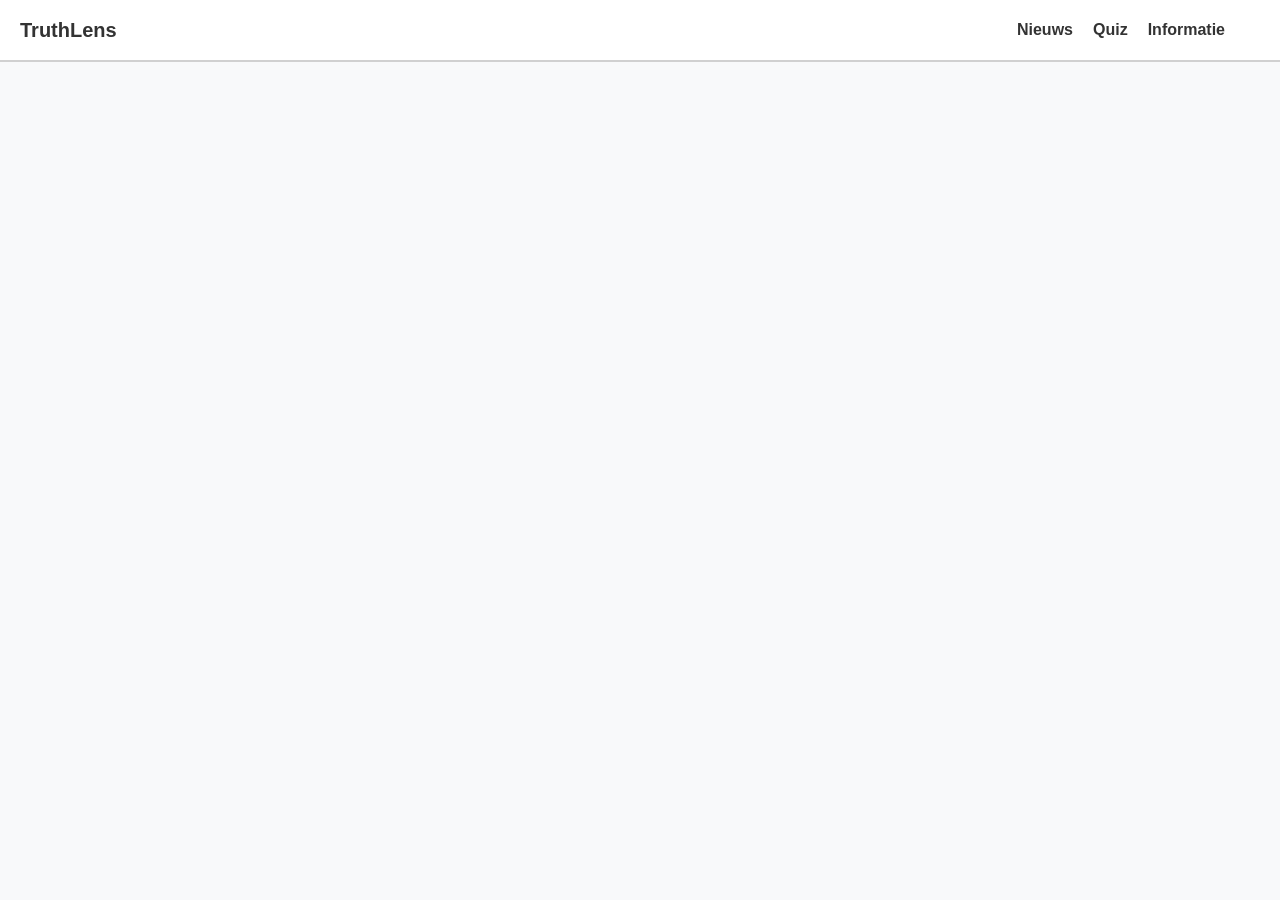
==== informatie.html @ fa0d9157 "Navbar Semi Completed" ====
<!DOCTYPE html>
<html lang="en">

<head>
    <meta charset="UTF-8">
    <meta name="viewport" content="width=device-width, initial-scale=1.0">
    <title>Nepnieuws</title>
    <link href="main.css" rel="stylesheet">
</head>

<body>
    <header>
        <nav>
            <a class="logo" href="index.html">TruthLens</a>
            <ul>
                <li><a href="index.html">Nieuws</a>
                <li><a href="quiz.html">Quiz</a>
                <li><a href="informatie.html">Informatie</a>
            </ul>
        </nav>
    </header>
    <main></main>
    <footer>
     <p></p>
     <p></p>
     <p></p>
     <p></p>
     <p></p>
     <p></p>
    </footer>

</body>

</html>
---- main.css ----
body {
    margin: 0;
    background-color: #f8f9fa;
    font-family: -apple-system, BlinkMacSystemFont, "Segoe UI", Roboto, Arial, sans-serif;
}

nav {
    display: flex;
    justify-content: space-between;
    align-items: center;
    border-bottom: solid 2px rgb(208, 208, 208);
    height: fit-content;
    background-color: white;
    text-decoration: none;
    padding: 5px;
    position: sticky;
    top: 0;

}

a {
    text-decoration: none;
    color: inherit;
}

nav a {
    color: #333;
    font-weight: 600;
    transition: 0.2s;
}

nav a:hover {
    opacity: 0.7;
    color: #555;
}

.logo {
    margin-left: 15px;
    font-size: 20px;
}

ul {
    display: flex;
    list-style: none;
    gap: 20px;
    margin-right: 50px;
}
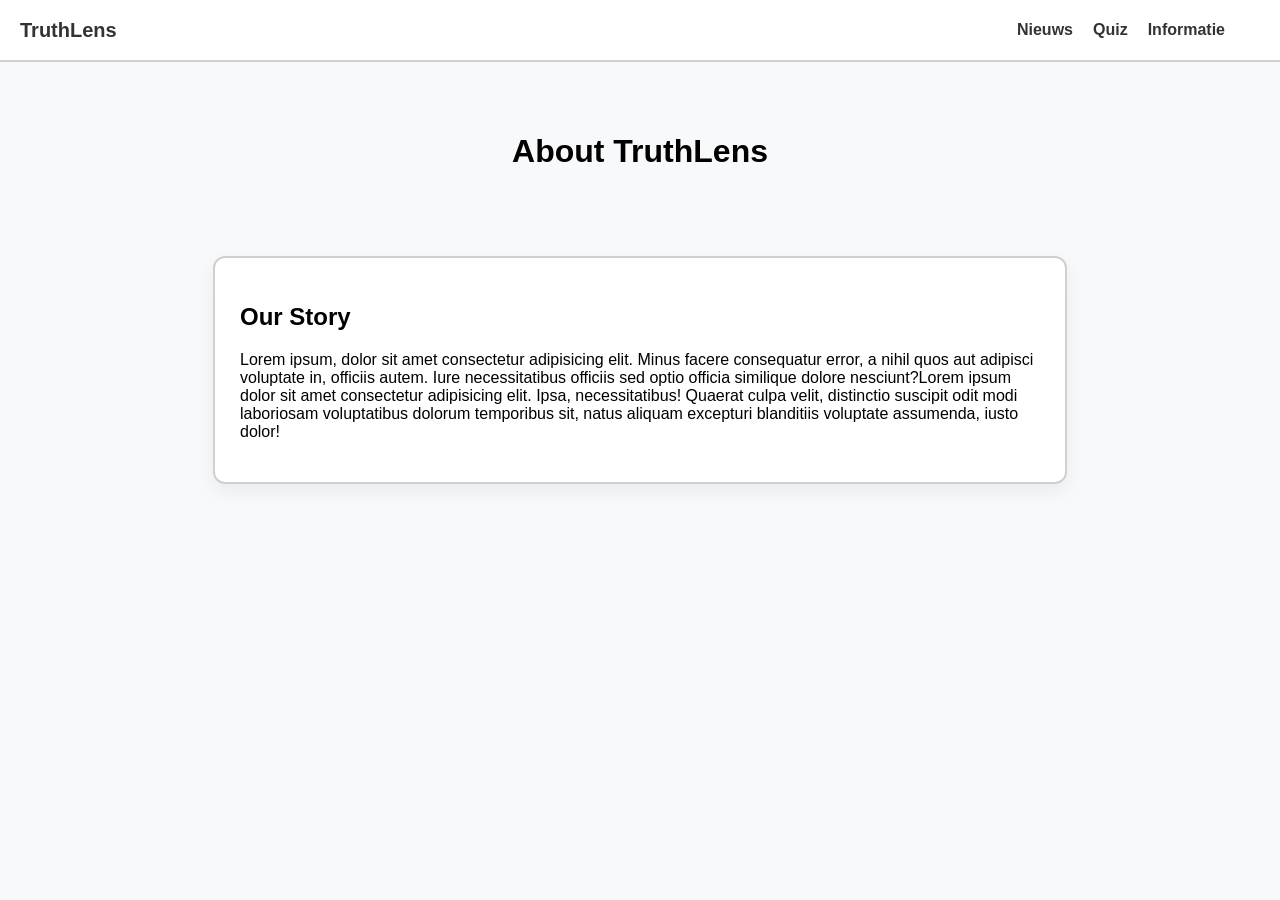
==== commit 64f06d4b: "Home pagina - semi completed" ====
--- a/informatie.html
+++ b/informatie.html
@@ -19,7 +19,13 @@
             </ul>
         </nav>
     </header>
-    <main></main>
+    <main class="info-main">
+        <h1>About TruthLens</h1>
+        <div class="story">
+            <h2>Our Story</h2>
+            <p>Lorem ipsum, dolor sit amet consectetur adipisicing elit. Minus facere consequatur error, a nihil quos aut adipisci voluptate in, officiis autem. Iure necessitatibus officiis sed optio officia similique dolore nesciunt?Lorem ipsum dolor sit amet consectetur adipisicing elit. Ipsa, necessitatibus! Quaerat culpa velit, distinctio suscipit odit modi laboriosam voluptatibus dolorum temporibus sit, natus aliquam excepturi blanditiis voluptate assumenda, iusto dolor!</p>
+        </div>
+    </main>
     <footer>
      <p></p>
      <p></p>
--- a/main.css
+++ b/main.css
@@ -2,8 +2,13 @@
     margin: 0;
     background-color: #f8f9fa;
     font-family: -apple-system, BlinkMacSystemFont, "Segoe UI", Roboto, Arial, sans-serif;
+    display: flex;
+    flex-direction: column;
 }
-
+header{
+  position: sticky;
+  top: 0;
+}
 nav {
     display: flex;
     justify-content: space-between;
@@ -12,9 +17,8 @@
     height: fit-content;
     background-color: white;
     text-decoration: none;
-    padding: 5px;
-    position: sticky;
-    top: 0;
+    padding: 5px;   
+    margin-bottom: 50px;
 
 }
 
@@ -45,3 +49,112 @@
     gap: 20px;
     margin-right: 50px;
 }
+.main {
+    display: flex;
+    justify-content: center;
+}
+
+.hero a {
+  width: fit-content;
+  border: solid 2px rgb(208, 208, 208);
+  display: block;
+  max-width: 700px;
+  background: #fff;
+  padding: 40px;
+  border-radius: 12px;
+  text-decoration: none;
+  color: inherit;
+  box-shadow: 0 8px 20px rgba(0,0,0,0.06);
+  margin-bottom: 100px;
+}
+
+.hero img {
+  width: 100%;
+  height: auto;
+  height: 200px;    
+  border-radius: 10px;
+  margin-bottom: 16px;
+  background: #ddd;
+}
+
+.hero h2 {
+  margin: 0 0 10px;
+  font-size: 24px;
+}
+
+.hero p:nth-of-type(2),
+.hero p:nth-of-type(3) {
+  font-size: 14px;
+  color: #777;
+}
+article {
+  width: fit-content;
+  border: solid 2px rgb(208, 208, 208);
+  display: block;
+  max-width: 300px;
+  background: #fff;
+  padding: 40px;
+  border-radius: 12px;
+  text-decoration: none;
+  color: inherit;
+  box-shadow: 0 8px 20px rgba(0,0,0,0.06);
+}
+
+article img {
+  width: 100%;
+  height: auto;
+  height: 200px;    
+  border-radius: 10px;
+  margin-bottom: 10px;
+  background: #ddd;  
+}
+
+
+article p:nth-of-type(2),
+article p:nth-of-type(3) {
+  font-size: 14px;
+  color: #777;
+}
+.latest-articles {
+  display: grid;
+  grid-template-columns: repeat(2, 1fr);
+  gap: 2em;
+}
+
+ #h2 {
+  margin-left: 4.5em;
+}
+
+.article-section {
+  display: flex;
+  gap: 2em;
+  align-items: flex-start;
+  margin: 0 6em;
+}
+
+.ai {
+  background: white;
+  border: solid 2px rgb(208, 208, 208);
+  border-radius: 12px;
+  padding: 25px;
+  max-width: 300px;
+  height: fit-content;
+  box-shadow: 0 8px 20px rgba(0,0,0,0.06);
+}
+
+.info-main {
+  display: flex;
+  flex-direction: column;
+  align-items: center;
+
+}
+.story {
+  background: white;
+  border: solid 2px rgb(208, 208, 208);
+  border-radius: 12px;
+  padding: 25px;
+  max-width: 800px;
+  height: fit-content;
+  box-shadow: 0 8px 20px rgba(0,0,0,0.06);  
+  margin-top: 4em;
+}
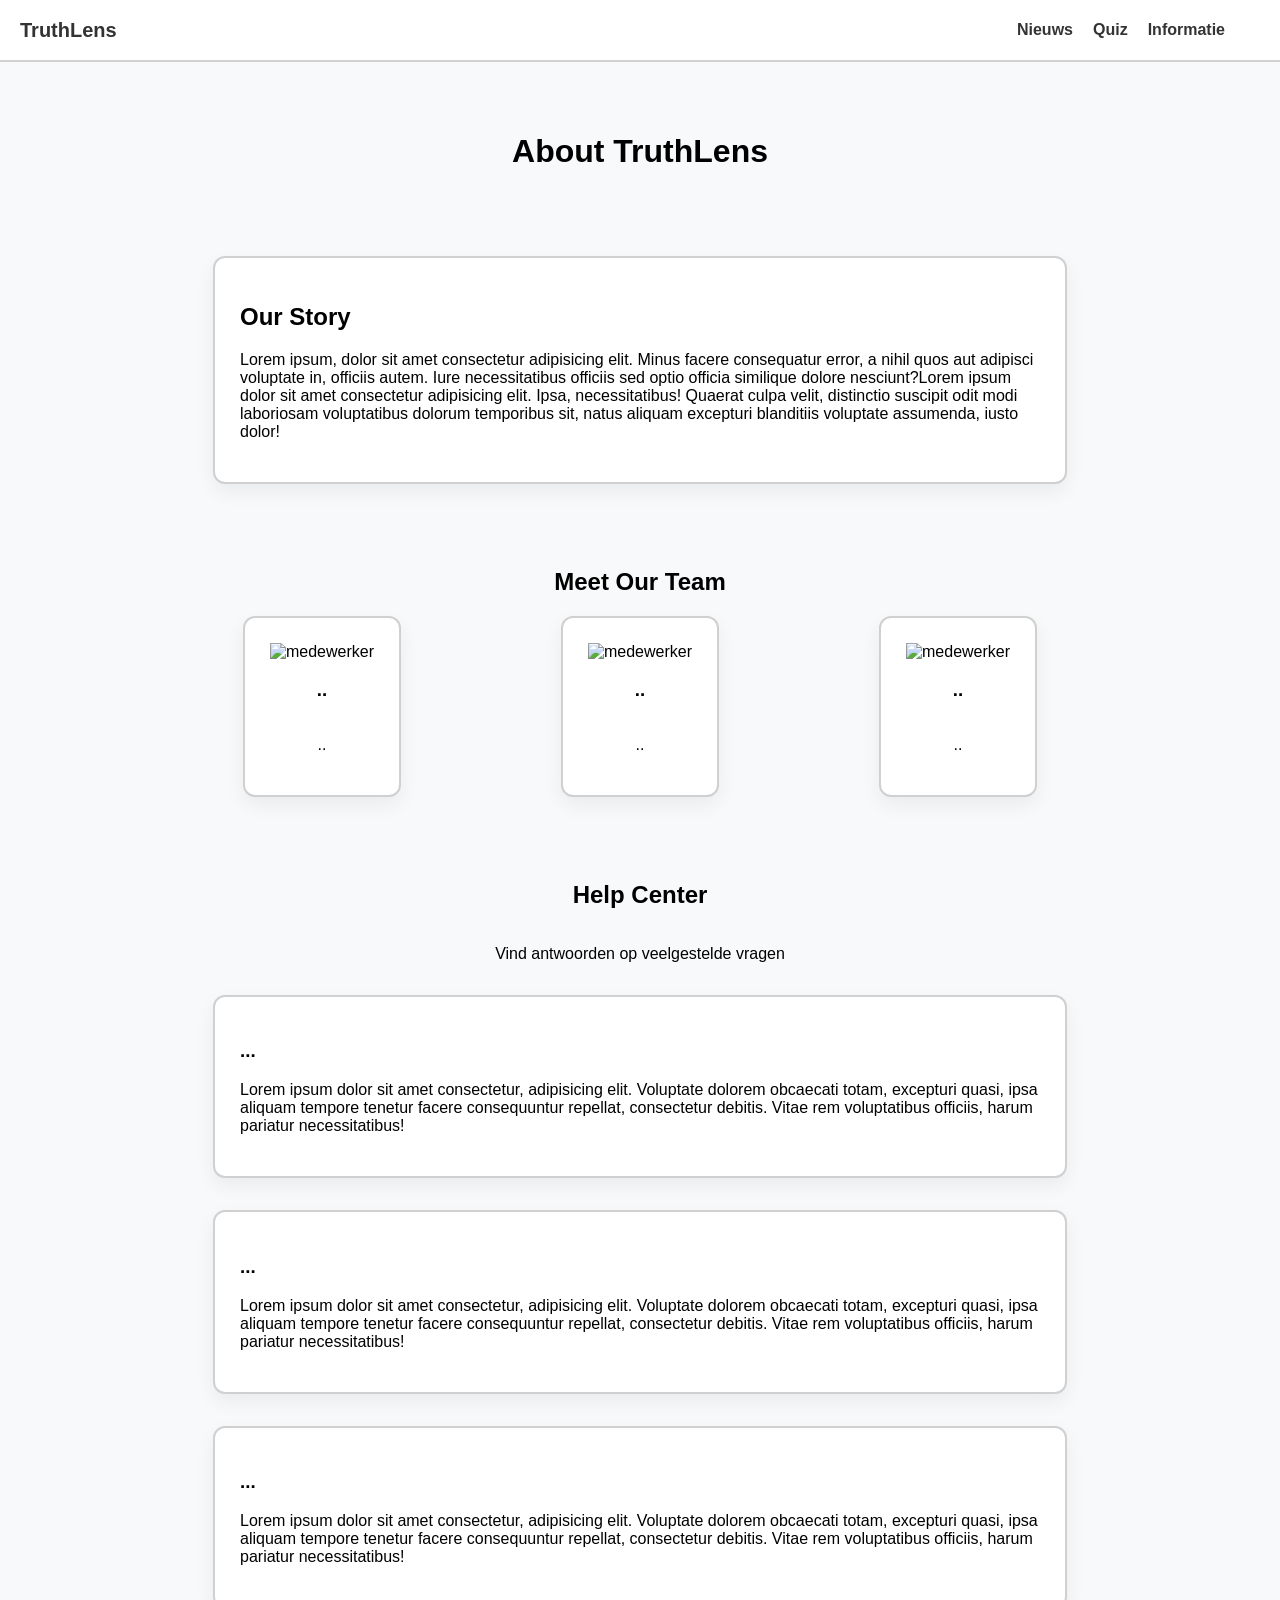
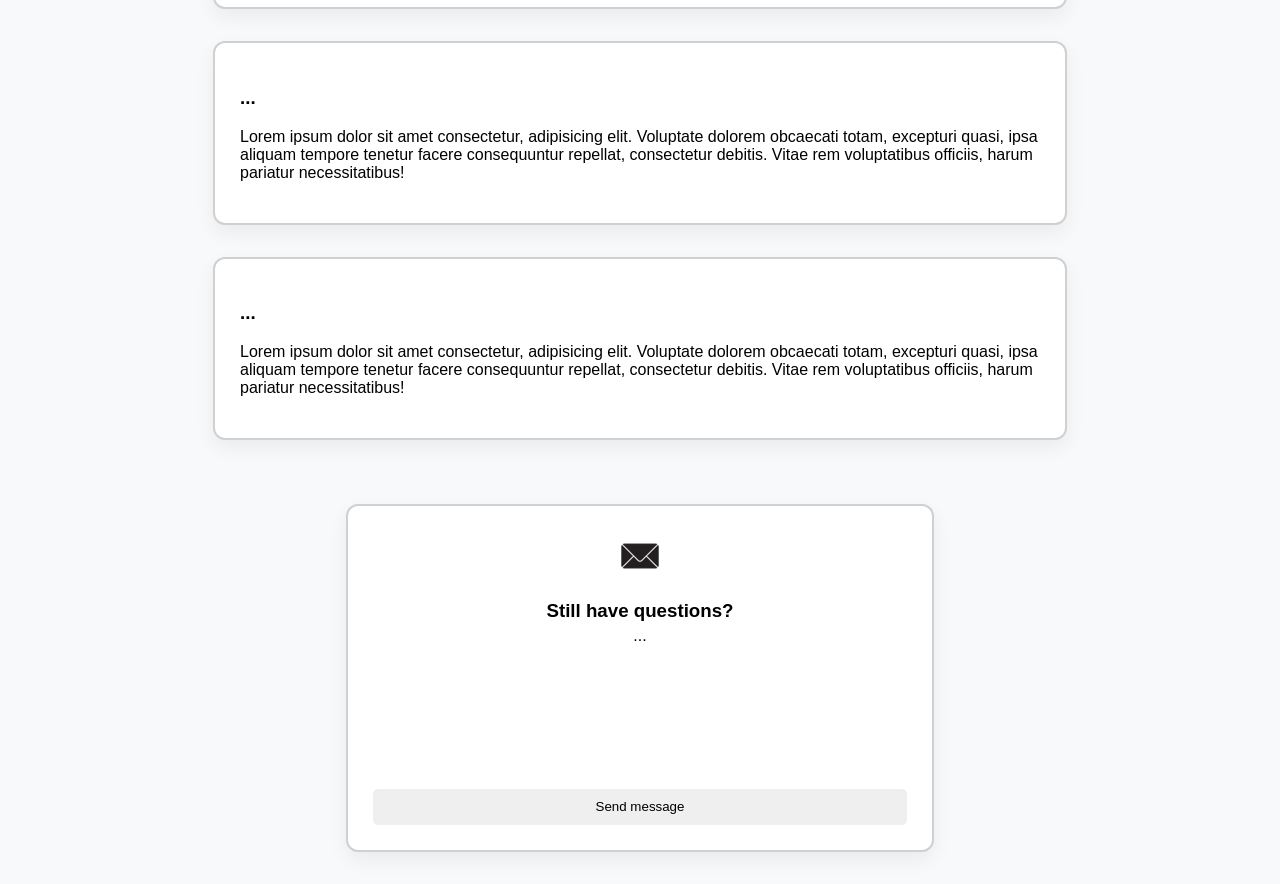
==== commit 6f6a9991: "Informatie pagina - semi completed" ====
--- a/informatie.html
+++ b/informatie.html
@@ -23,16 +23,77 @@
         <h1>About TruthLens</h1>
         <div class="story">
             <h2>Our Story</h2>
-            <p>Lorem ipsum, dolor sit amet consectetur adipisicing elit. Minus facere consequatur error, a nihil quos aut adipisci voluptate in, officiis autem. Iure necessitatibus officiis sed optio officia similique dolore nesciunt?Lorem ipsum dolor sit amet consectetur adipisicing elit. Ipsa, necessitatibus! Quaerat culpa velit, distinctio suscipit odit modi laboriosam voluptatibus dolorum temporibus sit, natus aliquam excepturi blanditiis voluptate assumenda, iusto dolor!</p>
+            <p>Lorem ipsum, dolor sit amet consectetur adipisicing elit. Minus facere consequatur error, a nihil quos
+                aut adipisci voluptate in, officiis autem. Iure necessitatibus officiis sed optio officia similique
+                dolore nesciunt?Lorem ipsum dolor sit amet consectetur adipisicing elit. Ipsa, necessitatibus! Quaerat
+                culpa velit, distinctio suscipit odit modi laboriosam voluptatibus dolorum temporibus sit, natus aliquam
+                excepturi blanditiis voluptate assumenda, iusto dolor!</p>
         </div>
     </main>
+    <section class="team">
+        <h2>Meet Our Team</h2>
+        <div class="team-boxes">
+            <div class="team-box"><img src="" alt="medewerker">
+                <h3>..</h3>
+                <p>..</p>
+            </div>
+            <div class="team-box"><img src="" alt="medewerker">
+                <h3>..</h3>
+                <p>..</p>
+            </div>
+            <div class="team-box"><img src="" alt="medewerker">
+                <h3>..</h3>
+                <p>..</p>
+            </div>
+        </div>
+    </section>
+    <section class="help">
+        <h2>Help Center</h2>
+        <p>Vind antwoorden op veelgestelde vragen</p>
+        <div class="help-box">
+            <h3>...</h3>
+            <p>Lorem ipsum dolor sit amet consectetur, adipisicing elit. Voluptate dolorem obcaecati totam, excepturi
+                quasi, ipsa aliquam tempore tenetur facere consequuntur repellat, consectetur debitis. Vitae rem
+                voluptatibus officiis, harum pariatur necessitatibus!</p>
+        </div>
+        <div class="help-box">
+            <h3>...</h3>
+            <p>Lorem ipsum dolor sit amet consectetur, adipisicing elit. Voluptate dolorem obcaecati totam, excepturi
+                quasi, ipsa aliquam tempore tenetur facere consequuntur repellat, consectetur debitis. Vitae rem
+                voluptatibus officiis, harum pariatur necessitatibus!</p>
+        </div>
+        <div class="help-box">
+            <h3>...</h3>
+            <p>Lorem ipsum dolor sit amet consectetur, adipisicing elit. Voluptate dolorem obcaecati totam, excepturi
+                quasi, ipsa aliquam tempore tenetur facere consequuntur repellat, consectetur debitis. Vitae rem
+                voluptatibus officiis, harum pariatur necessitatibus!</p>
+        </div>
+        <div class="help-box">
+            <h3>...</h3>
+            <p>Lorem ipsum dolor sit amet consectetur, adipisicing elit. Voluptate dolorem obcaecati totam, excepturi
+                quasi, ipsa aliquam tempore tenetur facere consequuntur repellat, consectetur debitis. Vitae rem
+                voluptatibus officiis, harum pariatur necessitatibus!</p>
+        </div>
+        <div class="help-box">
+            <h3>...</h3>
+            <p>Lorem ipsum dolor sit amet consectetur, adipisicing elit. Voluptate dolorem obcaecati totam, excepturi
+                quasi, ipsa aliquam tempore tenetur facere consequuntur repellat, consectetur debitis. Vitae rem
+                voluptatibus officiis, harum pariatur necessitatibus!</p>
+        </div>
+        <div class="message">
+            <img src="images/email-icon.png" alt="icoon">
+            <h3>Still have questions?</h3>
+            <p>...</p>
+            <button id="mes-but">Send message</button>
+        </div>
+    </section>
     <footer>
-     <p></p>
-     <p></p>
-     <p></p>
-     <p></p>
-     <p></p>
-     <p></p>
+        <p></p>
+        <p></p>
+        <p></p>
+        <p></p>
+        <p></p>
+        <p></p>
     </footer>
 
 </body>
--- a/main.css
+++ b/main.css
@@ -1,57 +1,60 @@
 body {
-    margin: 0;
-    background-color: #f8f9fa;
-    font-family: -apple-system, BlinkMacSystemFont, "Segoe UI", Roboto, Arial, sans-serif;
-    display: flex;
-    flex-direction: column;
-}
-header{
+  margin: 0;
+  background-color: #f8f9fa;
+  font-family: -apple-system, BlinkMacSystemFont, "Segoe UI", Roboto, Arial, sans-serif;
+  display: flex;
+  flex-direction: column;
+}
+
+header {
   position: sticky;
   top: 0;
 }
+
 nav {
-    display: flex;
-    justify-content: space-between;
-    align-items: center;
-    border-bottom: solid 2px rgb(208, 208, 208);
-    height: fit-content;
-    background-color: white;
-    text-decoration: none;
-    padding: 5px;   
-    margin-bottom: 50px;
+  display: flex;
+  justify-content: space-between;
+  align-items: center;
+  border-bottom: solid 2px rgb(208, 208, 208);
+  height: fit-content;
+  background-color: white;
+  text-decoration: none;
+  padding: 5px;
+  margin-bottom: 50px;
 
 }
 
 a {
-    text-decoration: none;
-    color: inherit;
+  text-decoration: none;
+  color: inherit;
 }
 
 nav a {
-    color: #333;
-    font-weight: 600;
-    transition: 0.2s;
+  color: #333;
+  font-weight: 600;
+  transition: 0.2s;
 }
 
 nav a:hover {
-    opacity: 0.7;
-    color: #555;
+  opacity: 0.7;
+  color: #555;
 }
 
 .logo {
-    margin-left: 15px;
-    font-size: 20px;
+  margin-left: 15px;
+  font-size: 20px;
 }
 
 ul {
-    display: flex;
-    list-style: none;
-    gap: 20px;
-    margin-right: 50px;
-}
+  display: flex;
+  list-style: none;
+  gap: 20px;
+  margin-right: 50px;
+}
+
 .main {
-    display: flex;
-    justify-content: center;
+  display: flex;
+  justify-content: center;
 }
 
 .hero a {
@@ -64,14 +67,14 @@
   border-radius: 12px;
   text-decoration: none;
   color: inherit;
-  box-shadow: 0 8px 20px rgba(0,0,0,0.06);
+  box-shadow: 0 8px 20px rgba(0, 0, 0, 0.06);
   margin-bottom: 100px;
 }
 
 .hero img {
   width: 100%;
   height: auto;
-  height: 200px;    
+  height: 200px;
   border-radius: 10px;
   margin-bottom: 16px;
   background: #ddd;
@@ -87,6 +90,7 @@
   font-size: 14px;
   color: #777;
 }
+
 article {
   width: fit-content;
   border: solid 2px rgb(208, 208, 208);
@@ -97,16 +101,16 @@
   border-radius: 12px;
   text-decoration: none;
   color: inherit;
-  box-shadow: 0 8px 20px rgba(0,0,0,0.06);
+  box-shadow: 0 8px 20px rgba(0, 0, 0, 0.06);
 }
 
 article img {
   width: 100%;
   height: auto;
-  height: 200px;    
+  height: 200px;
   border-radius: 10px;
   margin-bottom: 10px;
-  background: #ddd;  
+  background: #ddd;
 }
 
 
@@ -115,13 +119,14 @@
   font-size: 14px;
   color: #777;
 }
+
 .latest-articles {
   display: grid;
   grid-template-columns: repeat(2, 1fr);
   gap: 2em;
 }
 
- #h2 {
+#h2 {
   margin-left: 4.5em;
 }
 
@@ -139,7 +144,7 @@
   padding: 25px;
   max-width: 300px;
   height: fit-content;
-  box-shadow: 0 8px 20px rgba(0,0,0,0.06);
+  box-shadow: 0 8px 20px rgba(0, 0, 0, 0.06);
 }
 
 .info-main {
@@ -148,6 +153,7 @@
   align-items: center;
 
 }
+
 .story {
   background: white;
   border: solid 2px rgb(208, 208, 208);
@@ -155,6 +161,82 @@
   padding: 25px;
   max-width: 800px;
   height: fit-content;
-  box-shadow: 0 8px 20px rgba(0,0,0,0.06);  
+  box-shadow: 0 8px 20px rgba(0, 0, 0, 0.06);
   margin-top: 4em;
+  margin-bottom: 4em;
+}
+
+.team {
+  display: flex;
+  align-items: center;
+  flex-direction: column;
+}
+
+.team-boxes {
+  display: flex;
+  flex-direction: row;
+  gap: 10em;
+}
+
+.team-box {
+  background: white;
+  border: solid 2px rgb(208, 208, 208);
+  border-radius: 12px;
+  padding: 25px;
+  max-width: 800px;
+  height: fit-content;
+  box-shadow: 0 8px 20px rgba(0, 0, 0, 0.06);
+  display: flex;
+  align-items: center;
+  flex-direction: column;
+  margin-bottom: 4em;
+}
+
+.help {
+  display: flex;
+  align-items: center;
+  flex-direction: column;
+}
+
+.help-box {
+  background: white;
+  border: solid 2px rgb(208, 208, 208);
+  border-radius: 12px;
+  padding: 25px;
+  max-width: 800px;
+  height: fit-content;
+  box-shadow: 0 8px 20px rgba(0, 0, 0, 0.06);
+  margin-top: 1em;
+  margin-bottom: 1em;
+}
+.message {
+  background: white;
+  border: solid 2px rgb(208, 208, 208);
+  border-radius: 12px;
+  padding: 25px;
+  max-width: 800px;
+  height: fit-content;
+  box-shadow: 0 8px 20px rgba(0, 0, 0, 0.06);
+  margin-top: 3em;
+  margin-bottom: 1em;  
+  display: flex;
+  align-items: center;
+  flex-direction: column;
+}
+
+.message h3 {
+  margin-bottom: 5px;
+}
+
+.message p {
+  margin-top: 0;
+  margin-bottom: 9em;
+}
+
+#mes-but {
+  border: none;
+  border-radius: 5px;
+  width: 40em;
+  padding: 0.8em;
+  cursor: pointer
 }
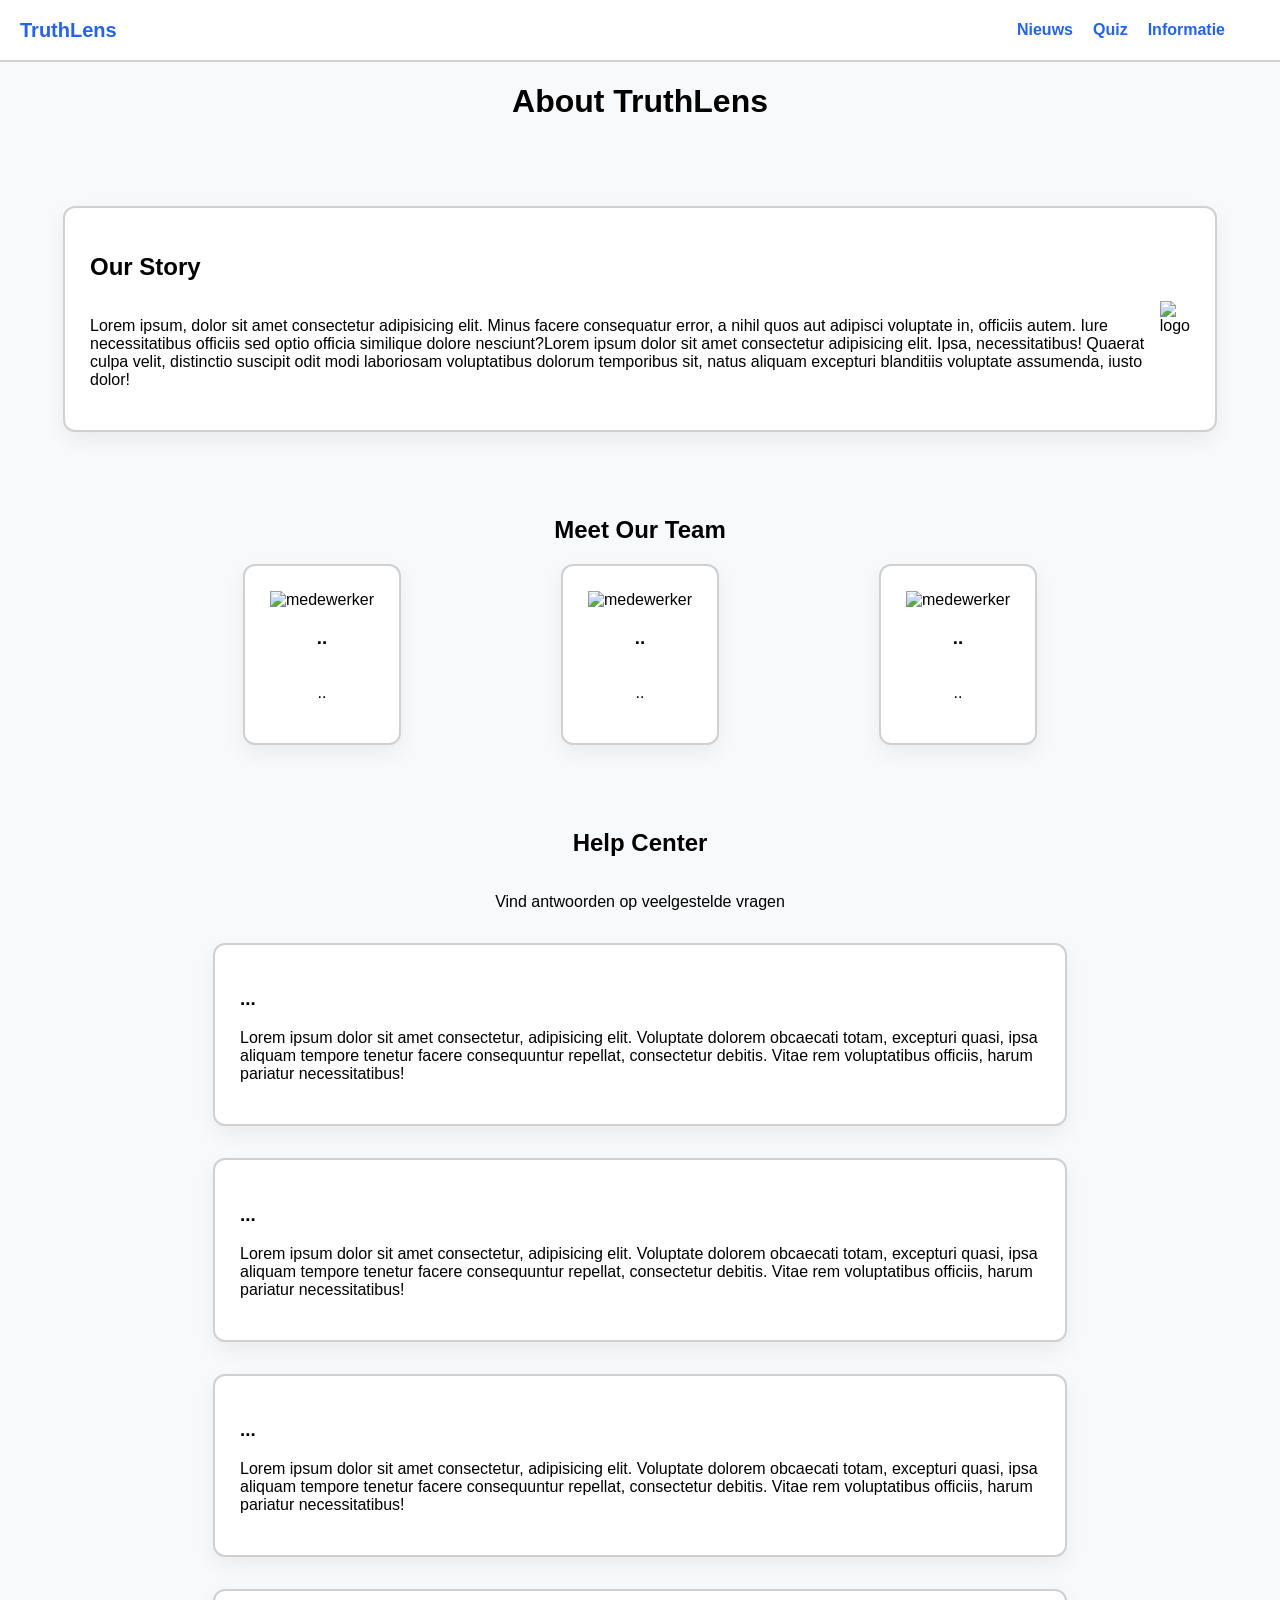
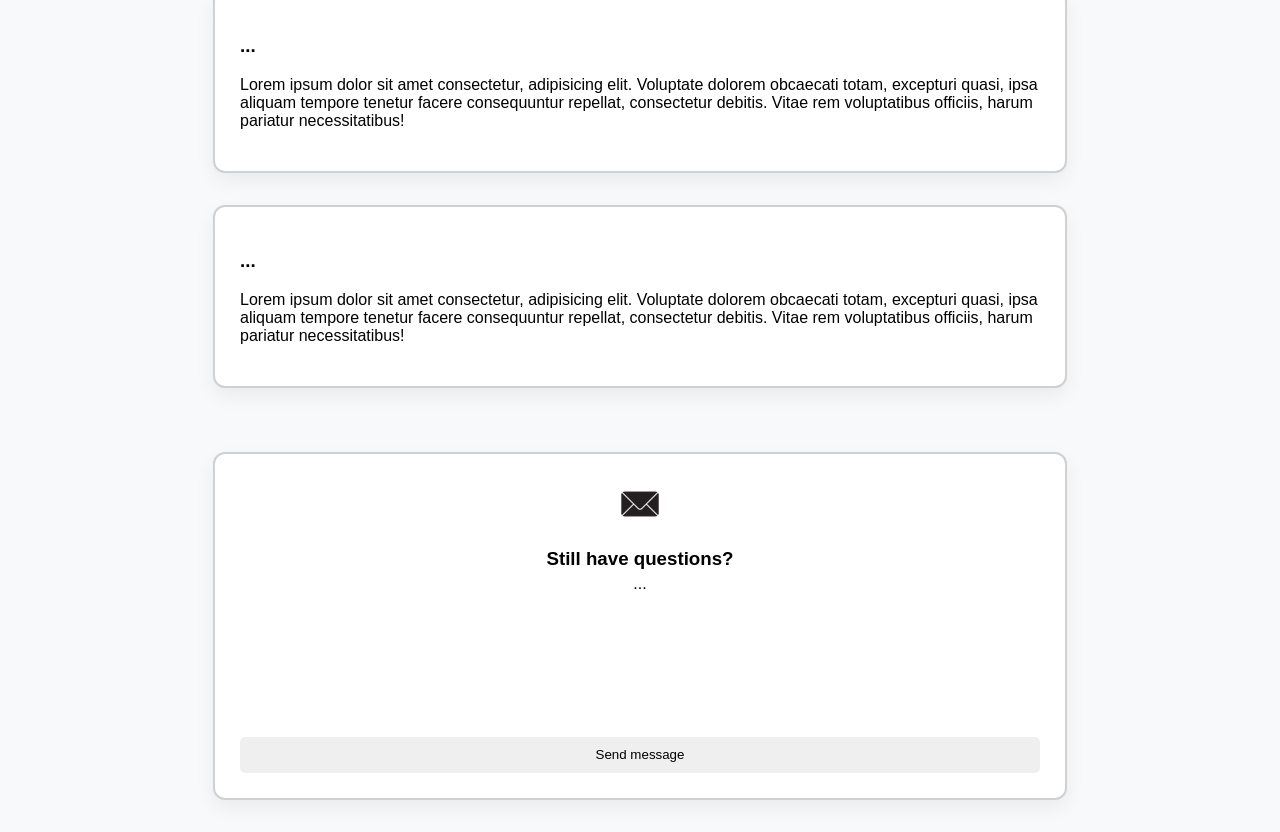
==== commit d68b113e: "Add files via upload" ====
--- a/informatie.html
+++ b/informatie.html
@@ -5,13 +5,12 @@
     <meta charset="UTF-8">
     <meta name="viewport" content="width=device-width, initial-scale=1.0">
     <title>Nepnieuws</title>
-    <link href="main.css" rel="stylesheet">
+    <link href="style.css" rel="stylesheet">
 </head>
 
 <body>
     <header>
-        <nav>
-            <a class="logo" href="index.html">TruthLens</a>
+        <nav> <a class="logo" href="index.html">TruthLens</a>
             <ul>
                 <li><a href="index.html">Nieuws</a>
                 <li><a href="quiz.html">Quiz</a>
@@ -23,11 +22,14 @@
         <h1>About TruthLens</h1>
         <div class="story">
             <h2>Our Story</h2>
-            <p>Lorem ipsum, dolor sit amet consectetur adipisicing elit. Minus facere consequatur error, a nihil quos
-                aut adipisci voluptate in, officiis autem. Iure necessitatibus officiis sed optio officia similique
-                dolore nesciunt?Lorem ipsum dolor sit amet consectetur adipisicing elit. Ipsa, necessitatibus! Quaerat
-                culpa velit, distinctio suscipit odit modi laboriosam voluptatibus dolorum temporibus sit, natus aliquam
-                excepturi blanditiis voluptate assumenda, iusto dolor!</p>
+            <div class="info-sec">
+                <p>Lorem ipsum, dolor sit amet consectetur adipisicing elit. Minus facere consequatur error, a nihil
+                    quos aut adipisci voluptate in, officiis autem. Iure necessitatibus officiis sed optio officia
+                    similique dolore nesciunt?Lorem ipsum dolor sit amet consectetur adipisicing elit. Ipsa,
+                    necessitatibus! Quaerat culpa velit, distinctio suscipit odit modi laboriosam voluptatibus dolorum
+                    temporibus sit, natus aliquam excepturi blanditiis voluptate assumenda, iusto dolor!</p> <img
+                    src="../images/reshot.png" alt="logo">
+            </div>
         </div>
     </main>
     <section class="team">
@@ -80,11 +82,9 @@
                 quasi, ipsa aliquam tempore tenetur facere consequuntur repellat, consectetur debitis. Vitae rem
                 voluptatibus officiis, harum pariatur necessitatibus!</p>
         </div>
-        <div class="message">
-            <img src="images/email-icon.png" alt="icoon">
+        <div class="message"> <img src="images/email-icon.png" alt="icoon">
             <h3>Still have questions?</h3>
-            <p>...</p>
-            <button id="mes-but">Send message</button>
+            <p>...</p> <button id="mes-but">Send message</button>
         </div>
     </section>
     <footer>
@@ -95,7 +95,6 @@
         <p></p>
         <p></p>
     </footer>
-
 </body>
 
 </html>
--- a/style.css
+++ b/style.css
@@ -0,0 +1,264 @@
+body {
+  margin: 0;
+  background-color: #f8f9fa;
+  font-family: -apple-system, BlinkMacSystemFont, "Segoe UI", Roboto, Arial, sans-serif;
+  display: flex;
+  flex-direction: column;
+}
+
+header {
+  position: sticky;
+  top: 0;
+}
+
+nav {
+  display: flex;
+  justify-content: space-between;
+  align-items: center;
+  border-bottom: solid 2px rgb(208, 208, 208);
+  height: fit-content;
+  background-color: white;
+  text-decoration: none;
+  padding: 5px;
+
+
+}
+
+a {
+  text-decoration: none;
+  color: inherit;
+}
+
+nav a {
+  color: #2563EB;
+  font-weight: 600;
+  transition: 0.2s;
+}
+
+nav a:hover {
+  opacity: 0.7;
+  color: #60A5FA;
+}
+
+.logo {
+  margin-left: 15px;
+  font-size: 20px;
+  color: #2563EB;
+}
+
+ul {
+  display: flex;
+  list-style: none;
+  gap: 20px;
+  margin-right: 50px;
+}
+
+.main {
+  display: flex;
+  justify-content: center;
+}
+
+.hero {
+  width: fit-content;
+  border-bottom: solid 2px rgb(208, 208, 208);
+  display: flex;
+  max-width: 100%;
+  background: #fff;
+  padding: 60px;
+  text-decoration: none;
+  color: inherit;
+  box-shadow: 0 8px 20px rgba(0, 0, 0, 0.06);
+  margin-bottom: 100px;
+  width: 100%;
+  flex-direction: row;
+  gap: 5em;
+  padding-left: 8em;
+}
+
+.hero-text {
+  display: flex;
+  flex-direction: column;
+  max-width: 45em;
+}
+
+#hero-img {
+  border-radius: 5px;
+  margin-top: 3em;
+}
+
+#hero-but {
+  width: 11em;
+  padding: 0.9em;
+  margin-top: 2em;
+  background-color: #2563EB;
+  color: white;
+  border: none;
+  border-radius: 5px;
+  cursor: pointer;
+  font-weight: 600;
+  transition: background 0.2s ease;
+}
+
+#hero-but:hover {
+  background-color: #1D4ED8;
+}
+
+.hero h1 {
+  font-size: 3em;
+}
+
+article {
+  width: fit-content;
+  border: solid 2px rgb(208, 208, 208);
+  display: block;
+  max-width: 300px;
+  background: #fff;
+  padding: 40px;
+  border-radius: 12px;
+  text-decoration: none;
+  color: inherit;
+  box-shadow: 0 8px 20px rgba(0, 0, 0, 0.06);
+}
+
+article img {
+  width: 100%;
+  height: auto;
+  height: 200px;
+  border-radius: 10px;
+  margin-bottom: 10px;
+  background: #ddd;
+}
+
+
+article p:nth-of-type(2),
+article p:nth-of-type(3) {
+  font-size: 14px;
+  color: #777;
+}
+
+.latest-articles {
+  display: grid;
+  grid-template-columns: repeat(2, 1fr);
+  gap: 2em;
+}
+
+#h2 {
+  margin-left: 4.5em;
+  margin-bottom: 1+em;
+}
+
+.article-section {
+  margin: 0 6em;
+  display: grid;
+  grid-template-columns: repeat(3, 1fr);
+  gap: 2em;
+}
+
+.ai {
+  background: white;
+  border: solid 2px rgb(208, 208, 208);
+  border-radius: 12px;
+  padding: 25px;
+  max-width: 300px;
+  height: fit-content;
+  box-shadow: 0 8px 20px rgba(0, 0, 0, 0.06);
+}
+
+.info-main {
+  display: flex;
+  flex-direction: column;
+  align-items: center;
+
+}
+
+.info-sec {
+  display: flex;
+}
+
+.story {
+  background: white;
+  border: solid 2px rgb(208, 208, 208);
+  border-radius: 12px;
+  padding: 25px;
+  max-width: 1100px;
+  height: fit-content;
+  box-shadow: 0 8px 20px rgba(0, 0, 0, 0.06);
+  margin-top: 4em;
+  margin-bottom: 4em;
+}
+
+.team {
+  display: flex;
+  align-items: center;
+  flex-direction: column;
+}
+
+.team-boxes {
+  display: flex;
+  flex-direction: row;
+  gap: 10em;
+}
+
+.team-box {
+  background: white;
+  border: solid 2px rgb(208, 208, 208);
+  border-radius: 12px;
+  padding: 25px;
+  max-width: 800px;
+  height: fit-content;
+  box-shadow: 0 8px 20px rgba(0, 0, 0, 0.06);
+  display: flex;
+  align-items: center;
+  flex-direction: column;
+  margin-bottom: 4em;
+}
+
+.help {
+  display: flex;
+  align-items: center;
+  flex-direction: column;
+}
+
+.help-box {
+  background: white;
+  border: solid 2px rgb(208, 208, 208);
+  border-radius: 12px;
+  padding: 25px;
+  max-width: 800px;
+  height: fit-content;
+  box-shadow: 0 8px 20px rgba(0, 0, 0, 0.06);
+  margin-top: 1em;
+  margin-bottom: 1em;
+}
+
+.message {
+  background: white;
+  border: solid 2px rgb(208, 208, 208);
+  border-radius: 12px;
+  padding: 25px;
+  max-width: 800px;
+  height: fit-content;
+  box-shadow: 0 8px 20px rgba(0, 0, 0, 0.06);
+  margin-top: 3em;
+  margin-bottom: 1em;
+  display: flex;
+  align-items: center;
+  flex-direction: column;
+}
+
+.message h3 {
+  margin-bottom: 5px;
+}
+
+.message p {
+  margin-top: 0;
+  margin-bottom: 9em;
+}
+
+#mes-but {
+  border: none;
+  border-radius: 5px;
+  width: 60em;
+  padding: 0.8em;
+  cursor: pointer
+}
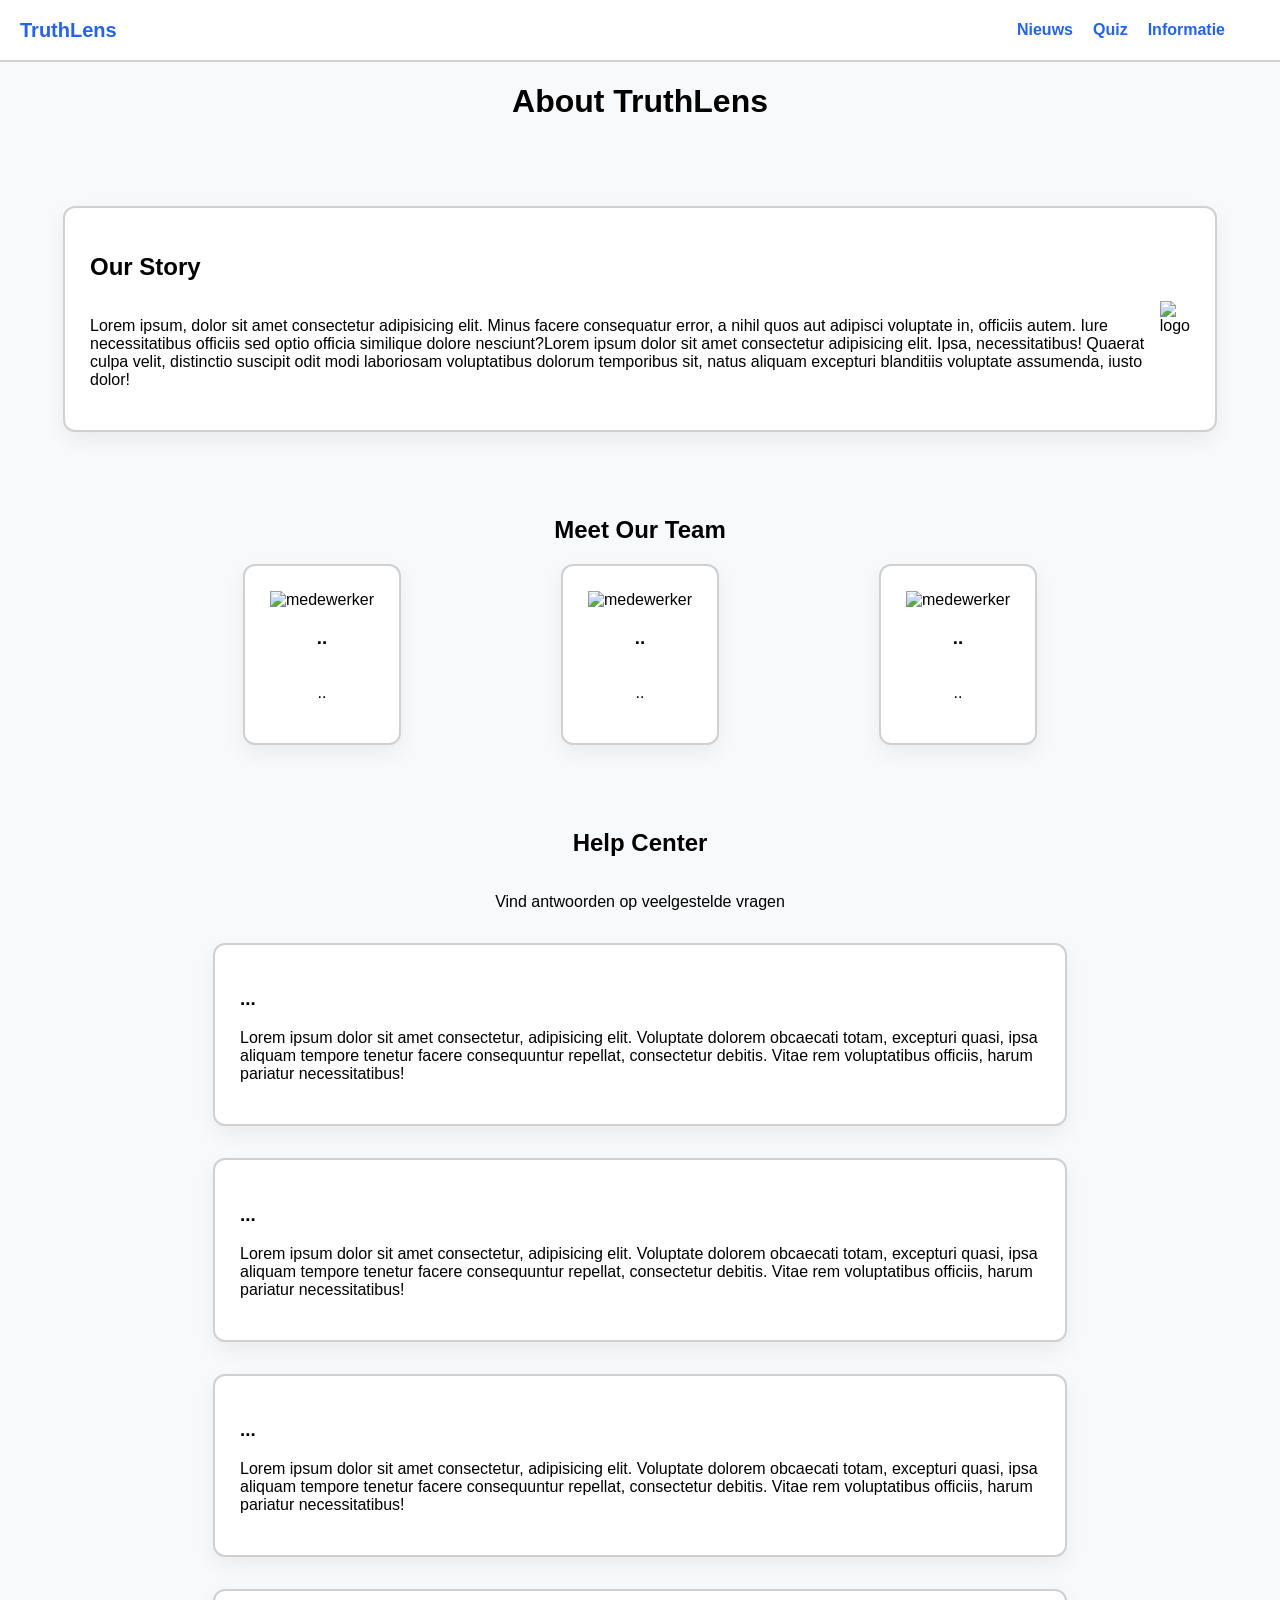
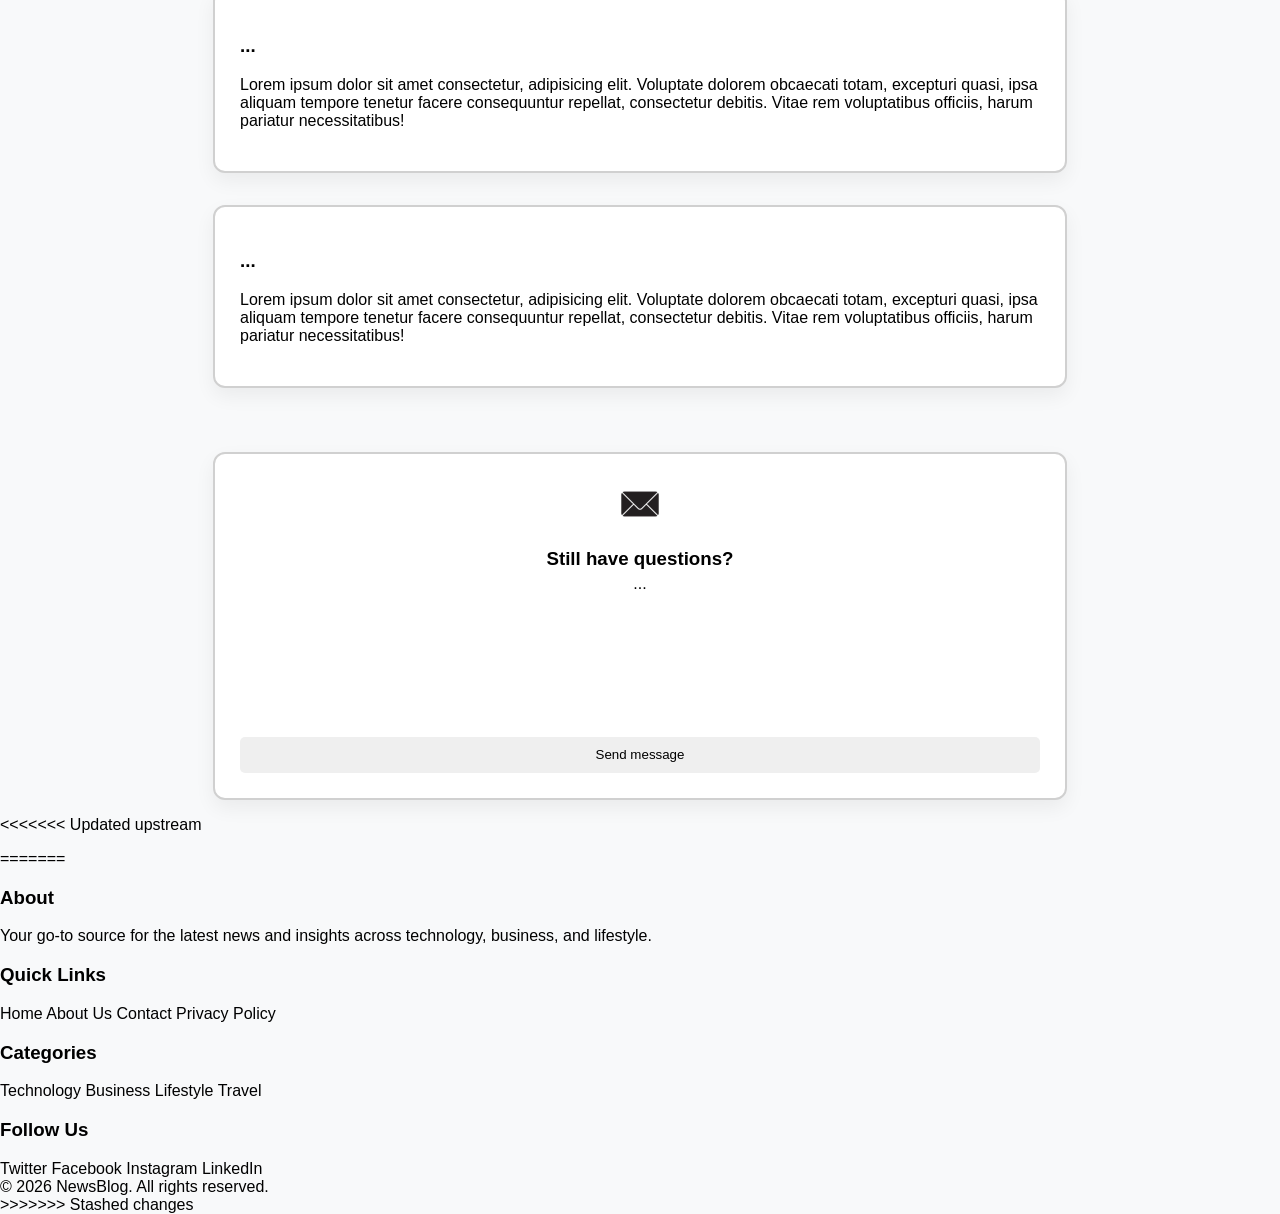
==== commit a19df0b1: "home" ====
--- a/informatie.html
+++ b/informatie.html
@@ -87,6 +87,7 @@
             <p>...</p> <button id="mes-but">Send message</button>
         </div>
     </section>
+<<<<<<< Updated upstream
     <footer>
         <p></p>
         <p></p>
@@ -95,6 +96,50 @@
         <p></p>
         <p></p>
     </footer>
+=======
+    <footer class="footer">
+    <div class="footer-container">
+
+        <div class="footer-column">
+            <h3>About</h3>
+            <p>
+                Your go-to source for the latest news and
+                insights across technology, business, and
+                lifestyle.
+            </p>
+        </div>
+
+        <div class="footer-column">
+            <h3>Quick Links</h3>
+            <a href="#">Home</a>
+            <a href="#">About Us</a>
+            <a href="#">Contact</a>
+            <a href="#">Privacy Policy</a>
+        </div>
+
+        <div class="footer-column">
+            <h3>Categories</h3>
+            <a href="#">Technology</a>
+            <a href="#">Business</a>
+            <a href="#">Lifestyle</a>
+            <a href="#">Travel</a>
+        </div>
+
+        <div class="footer-column">
+            <h3>Follow Us</h3>
+            <a href="#">Twitter</a>
+            <a href="#">Facebook</a>
+            <a href="#">Instagram</a>
+            <a href="#">LinkedIn</a>
+        </div>
+
+    </div>
+
+    <div class="footer-bottom">
+        © 2026 NewsBlog. All rights reserved.
+    </div>
+</footer>
+>>>>>>> Stashed changes
 </body>
 
 </html>
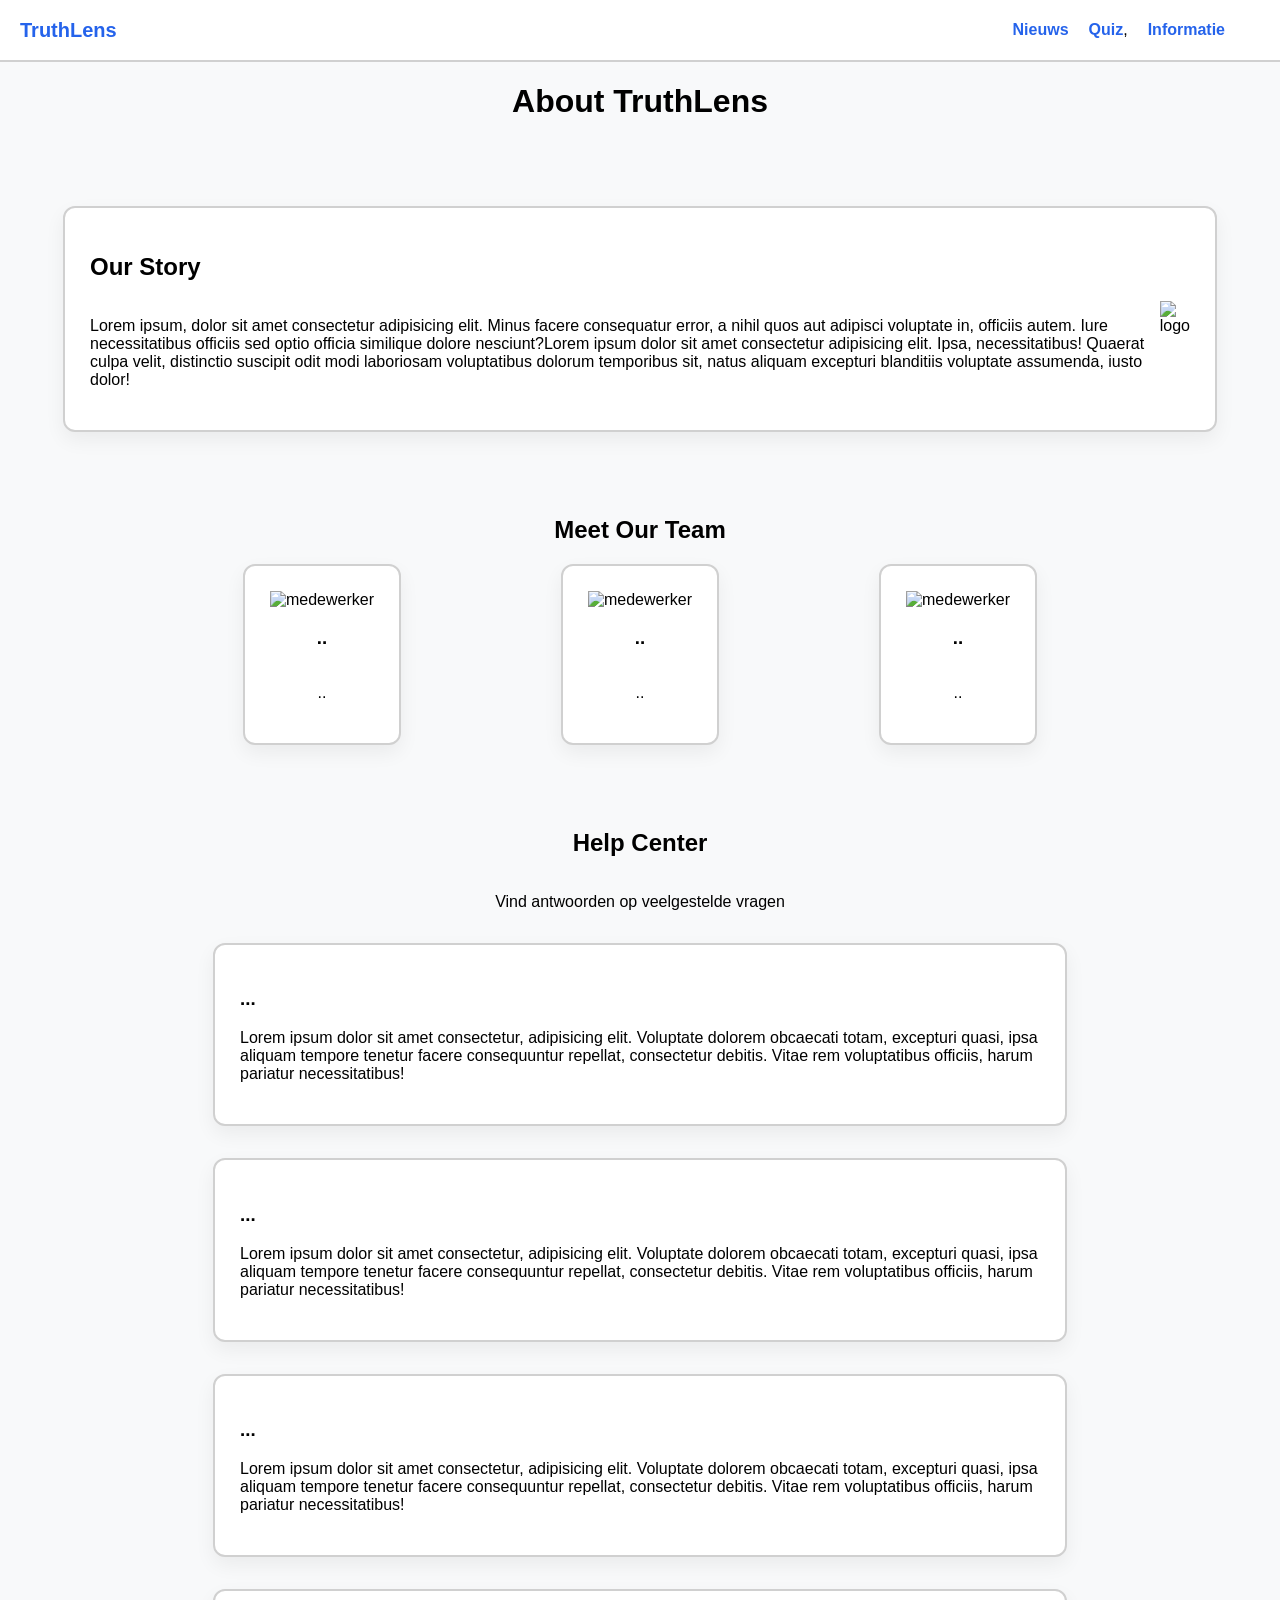
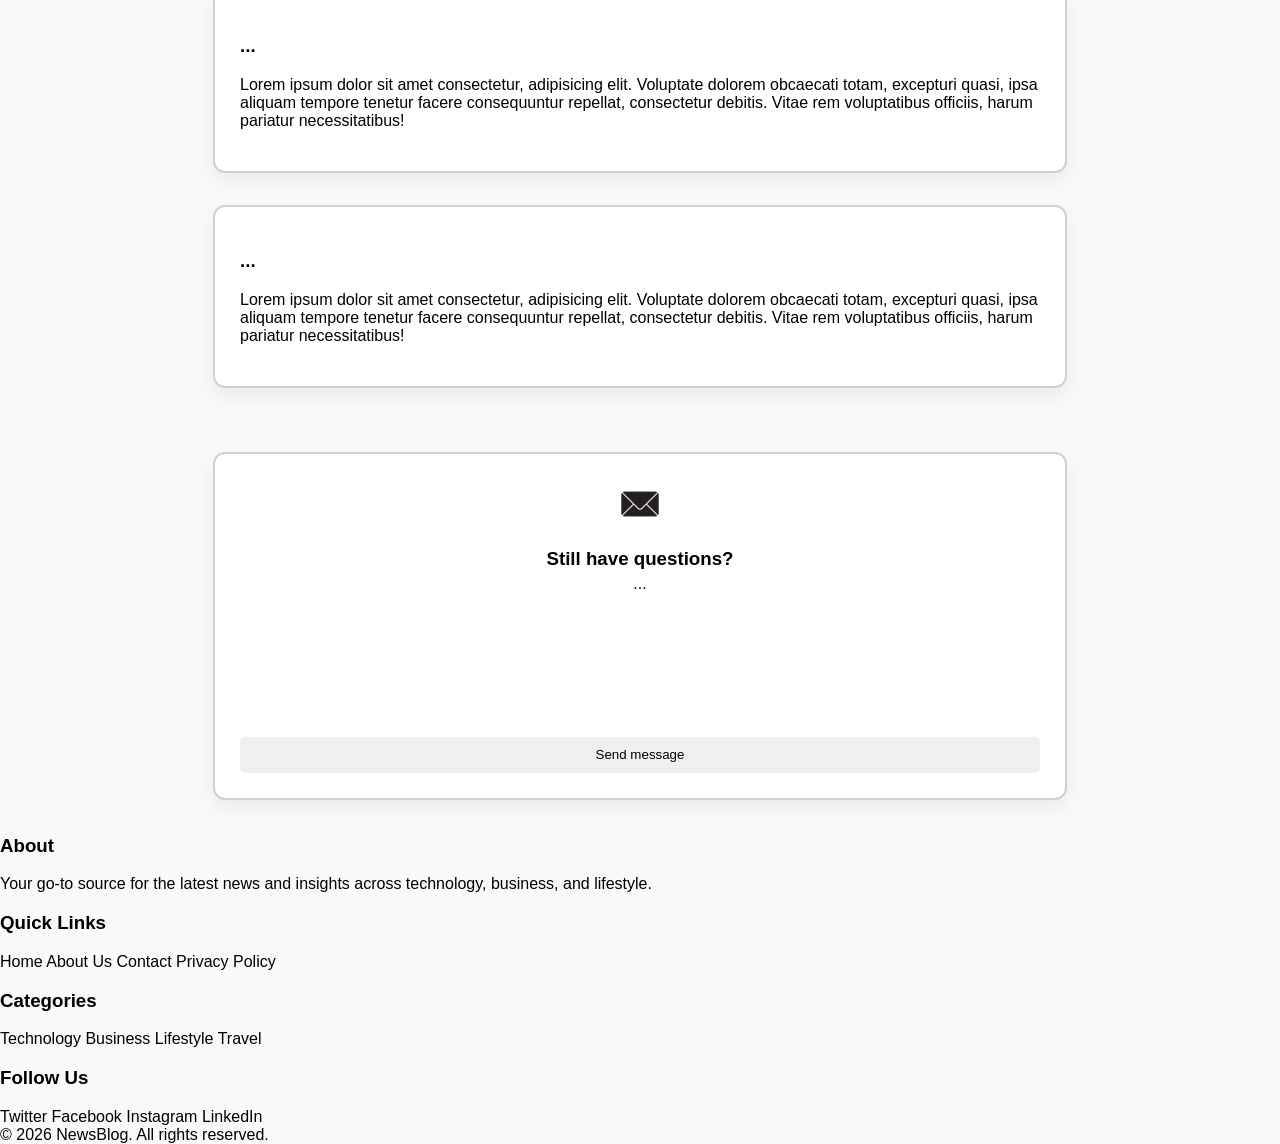
==== commit 637e25c2: "Add files via upload quiz2" ====
--- a/informatie.html
+++ b/informatie.html
@@ -13,7 +13,7 @@
         <nav> <a class="logo" href="index.html">TruthLens</a>
             <ul>
                 <li><a href="index.html">Nieuws</a>
-                <li><a href="quiz.html">Quiz</a>
+                <li><a href="quiz.html">Quiz</a>,
                 <li><a href="informatie.html">Informatie</a>
             </ul>
         </nav>
@@ -87,16 +87,6 @@
             <p>...</p> <button id="mes-but">Send message</button>
         </div>
     </section>
-<<<<<<< Updated upstream
-    <footer>
-        <p></p>
-        <p></p>
-        <p></p>
-        <p></p>
-        <p></p>
-        <p></p>
-    </footer>
-=======
     <footer class="footer">
     <div class="footer-container">
 
@@ -139,7 +129,6 @@
         © 2026 NewsBlog. All rights reserved.
     </div>
 </footer>
->>>>>>> Stashed changes
 </body>
 
 </html>
--- a/style.css
+++ b/style.css
@@ -56,6 +56,7 @@
 .main {
   display: flex;
   justify-content: center;
+  flex-direction: column;
 }
 
 .hero {
@@ -261,4 +262,16 @@
   width: 60em;
   padding: 0.8em;
   cursor: pointer
+}
+
+.quiz-card{
+    display:block;
+    text-decoration:none;
+    color:black;
+    transition:0.3s;
+}
+
+.quiz-card:hover{
+    transform:translateY(-5px);
+    box-shadow:0 8px 20px rgba(0,0,0,0.08);
 }
